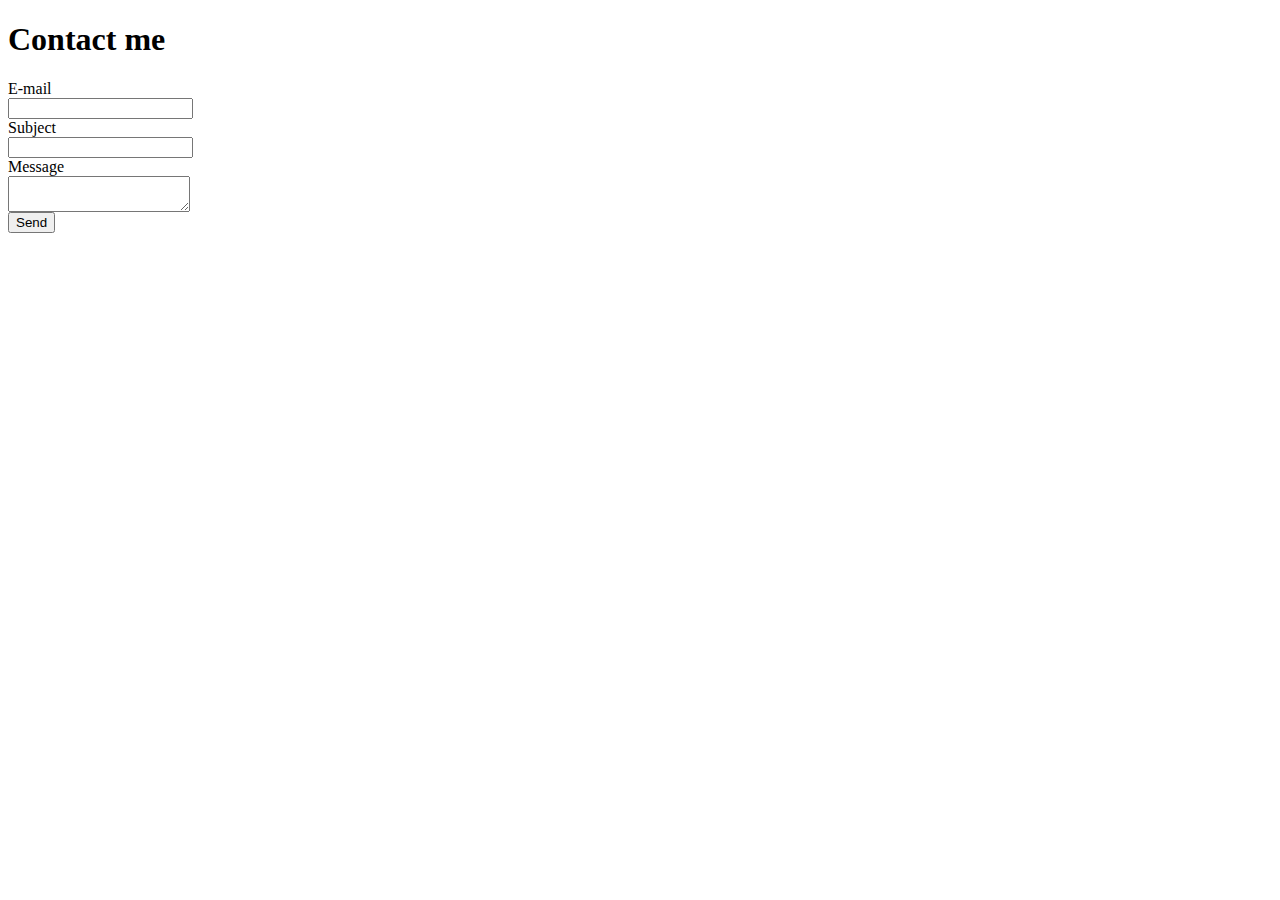
==== Kontakt/kontakt.html @ bcd98d37 "adding a functioning form to the website" ====
<!DOCTYPE html>
<html lang="de-Ch">

<head>
    <meta charset="UTF-8">
    <meta http-equiv="X-UA-Compatible" content="IE=edge">
    <meta name="viewport" content="width=device-width, initial-scale=1.0">
    <title>Document</title>
    <link rel="stylesheet" href="kontakt.css">
    <script src="https://cdn.jsdelivr.net/npm/jquery@3.2.1/dist/jquery.min.js"></script>

</head>

<body>
    <h1>Contact me</h1>
    <form target="_blank" action="https://formsubmit.co/vass.polsterreinigung@gmail.com" method="POST">
        <label>
            E-mail
            <input type="email" class="email" name="email" />
        </label>
        <label>
            Subject
            <input type="text" class="subject" name="subject" />
        </label>
        <label>
            Message
            <textarea class="message" name="message">
            </textarea>
        </label>
        <div class="status">

        </div>
        <button type="submit" class="submit">Send</button>
    </form>
    <script src="kontakt.js"></script>
</body>

</html>
---- Kontakt/kontakt.css ----
label, input, textarea{
    display: block;
}
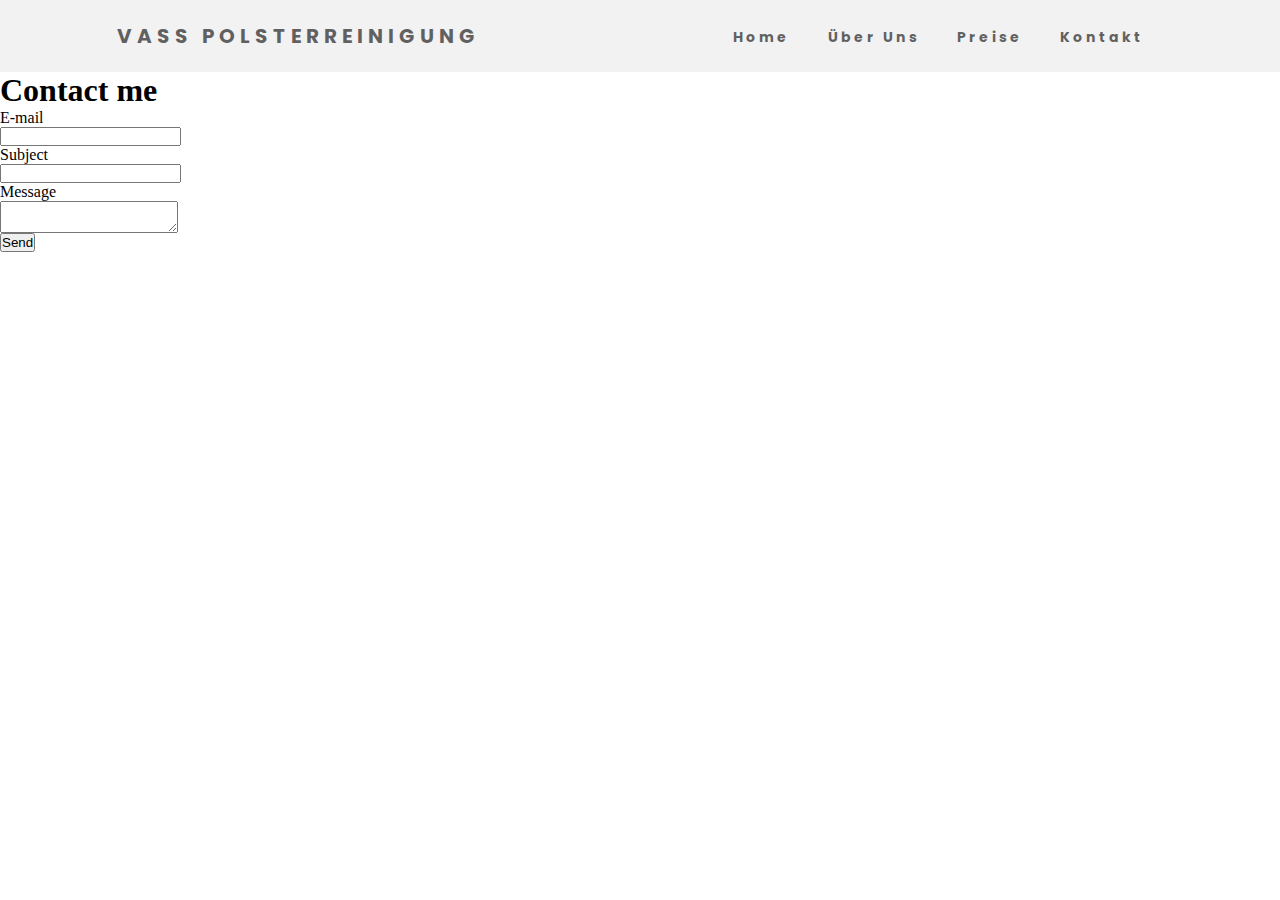
==== commit 4800776b: "styled home page and kontakt" ====
--- a/Kontakt/kontakt.html
+++ b/Kontakt/kontakt.html
@@ -5,34 +5,74 @@
     <meta charset="UTF-8">
     <meta http-equiv="X-UA-Compatible" content="IE=edge">
     <meta name="viewport" content="width=device-width, initial-scale=1.0">
-    <title>Document</title>
+    <title>Vass Polsterreinigung</title>
     <link rel="stylesheet" href="kontakt.css">
+    <link rel="stylesheet" href="../nav-style.css">
     <script src="https://cdn.jsdelivr.net/npm/jquery@3.2.1/dist/jquery.min.js"></script>
-
+    <link href="https://fonts.googleapis.com/css2?family=Poppins:wght@200&display=swap" rel="stylesheet">
 </head>
 
 <body>
-    <h1>Contact me</h1>
-    <form target="_blank" action="https://formsubmit.co/vass.polsterreinigung@gmail.com" method="POST">
-        <label>
-            E-mail
-            <input type="email" class="email" name="email" />
-        </label>
-        <label>
-            Subject
-            <input type="text" class="subject" name="subject" />
-        </label>
-        <label>
-            Message
-            <textarea class="message" name="message">
-            </textarea>
-        </label>
-        <div class="status">
+    <nav>
+        <div class="logo">
+            <h4>Vass Polsterreinigung</h4>
+        </div>
+        <ul class="nav-links">
+            <li>
+                <a href="/index.html">Home</a>
+            </li>
+            <li>
+                <a href="./Uber_uns/uberuns.html">Über Uns</a>
+            </li>
+            <li>
+                <a href="./Preise/preise.html">Preise</a>
+            </li>
+            <li>
+                <a href="./Kontakt/kontakt.html">Kontakt</a>
+            </li>
+        </ul>
+        <div class="burger">
+            <div class="line1"></div>
+            <div class="line2"></div>
+            <div class="line3"></div>
 
         </div>
-        <button type="submit" class="submit">Send</button>
-    </form>
+    </nav>
+
+    <main>
+        <section class="glass">
+            <div class="contactform">
+                <h1>Contact me</h1>
+                <form target="_blank" action="https://formsubmit.co/vass.polsterreinigung@gmail.com" method="POST">
+                    <label>
+                        E-mail
+                        <input type="email" class="email" name="email" />
+                    </label>
+                    <label>
+                        Subject
+                        <input type="text" class="subject" name="subject" />
+                    </label>
+                    <label>
+                        Message
+                        <textarea class="message" name="message"></textarea>
+                    </label>
+                    <div class="status">
+
+                    </div>
+                    <button type="submit" class="submit">Send</button>
+                </form>
+            </div>
+        </section>
+    </main>
+    <div class="circle1"></div>
+    <div class="circle2"></div>
+    <div class="circle3"></div>
+    <div class="circle4"></div>
+    <div class="circle5"></div>
+    <div class="circle6"></div>
     <script src="kontakt.js"></script>
+    <script type="module" src="other.js"></script>
+
 </body>
 
 </html>--- a/nav-style.css
+++ b/nav-style.css
@@ -0,0 +1,119 @@
+* {
+    margin: 0px;
+    padding: 0px;
+    box-sizing: border-box;
+}
+
+nav {
+    display: flex;
+    justify-content: space-around;
+    align-items: center;
+    min-height: 8vh;
+    background-color: #f2f2f2;
+    font-family: 'Poppins', sans-serif;
+}
+
+.logo{
+    /* color:#f5eec2; */
+    text-transform: uppercase;
+    letter-spacing: 5px;
+    font-size: 20px;
+    opacity:0.6;
+}
+
+.nav-links{
+    display: flex;
+    justify-content: space-around;
+    width: 35%;
+}
+
+.nav-links a{
+    /* color:#f5eec2; */
+    letter-spacing: 3px;
+    font-weight: bold;
+    font-size: 14px;
+    text-decoration: none;
+    color:black;
+    opacity:0.6;
+}
+
+.nav-links li{
+   list-style: none; 
+}
+
+.burger{
+    display: none;
+}
+
+.burger div{
+width: 25px;
+height: 3px;
+background-color:black;
+opacity: 0.6;
+margin: 5px;
+transition: all 0.3s ease;
+}
+
+@media screen and (max-width:1024px) {
+    .nav-links{
+        width: 60%;
+    }
+    
+}
+
+@media screen and (max-width:768px) {
+    body{
+        overflow-x: hidden;
+    }
+    .nav-links {
+        position: absolute;
+        right:0px;
+        height: 92vh;
+        top:8vh;
+        background-color: #f2f2f2;
+        display: flex;
+        flex-direction: column;
+        align-items: center;
+        width: 50%;
+        transform: translateX(100%);
+        transition: transform 0.5s ease-in;
+        z-index: 100000;
+    }
+    .nav-links li{
+        opacity: 0;
+        z-index: 100000;
+    }
+    .burger{
+        display: block;
+        cursor: pointer;
+        z-index: 100000;
+    }
+}
+
+.nav-active{
+    transform: translateX(0%);
+    z-index: 100000;
+}
+
+@keyframes navLinkFade{
+    from{
+        opacity: 0;
+        transform: translateX(50px);
+    }
+    to{
+        opacity: 1;
+        transform: translateX(0px);
+    }
+}
+
+.toggle .line1{
+    transform: rotate(-45deg) translate(-5px,6px);
+}
+
+.toggle .line2{
+    opacity: 0;
+}
+
+.toggle .line3{
+    transform: rotate(45deg) translate(-5px,-6px);
+}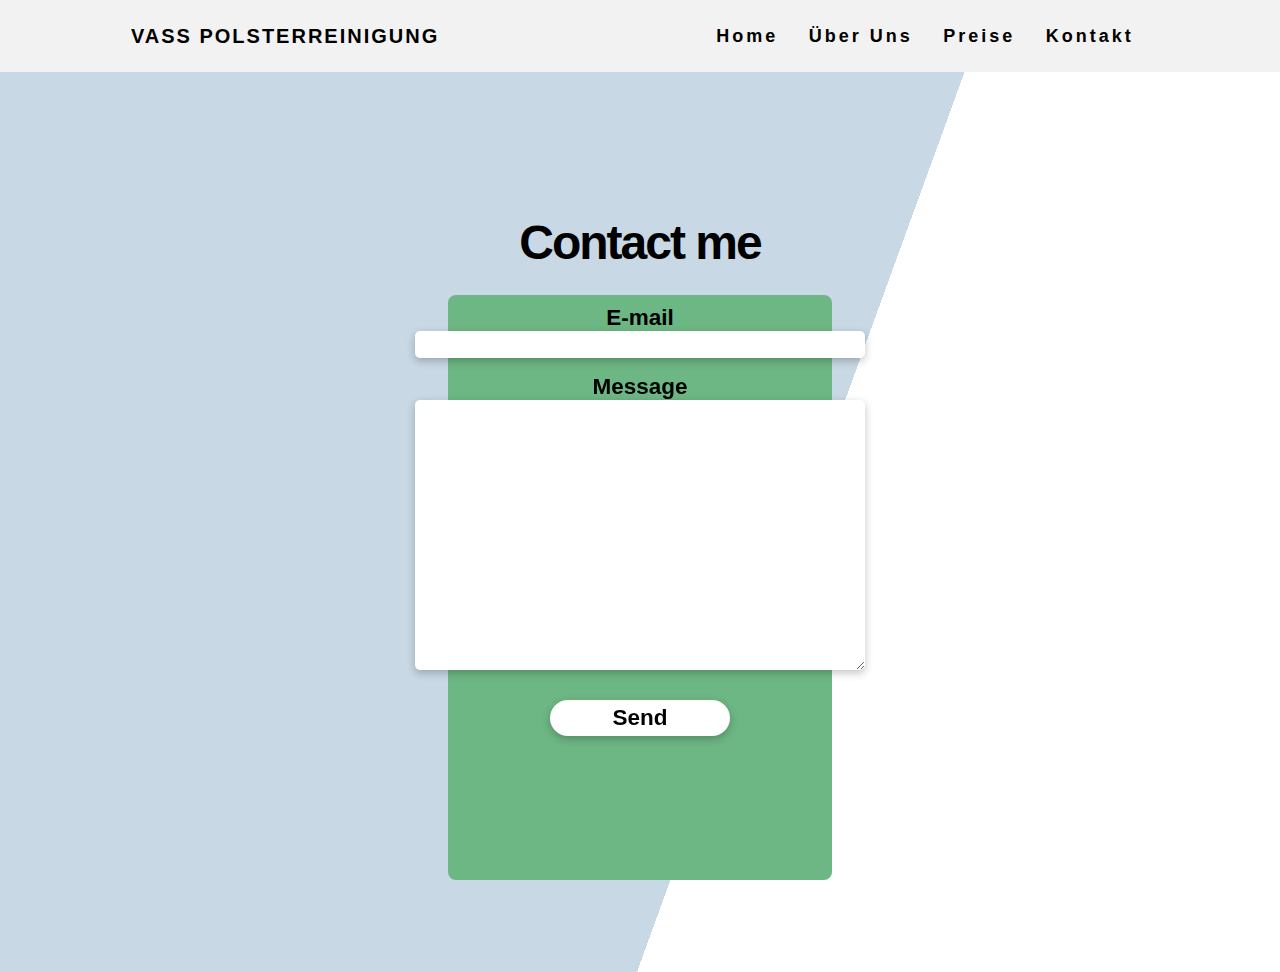
==== commit 00880f60: "styling the pages with blue&white" ====
--- a/Kontakt/kontakt.html
+++ b/Kontakt/kontakt.html
@@ -5,9 +5,11 @@
     <meta charset="UTF-8">
     <meta http-equiv="X-UA-Compatible" content="IE=edge">
     <meta name="viewport" content="width=device-width, initial-scale=1.0">
-    <title>Vass Polsterreinigung</title>
-    <link rel="stylesheet" href="kontakt.css">
+    <title>Kontakt</title>
+    <link rel="stylesheet" href="kontak_style.css">
+    <!-- <link rel="stylesheet" href="kontakt.css"> -->
     <link rel="stylesheet" href="../nav-style.css">
+    <!-- <link rel="stylesheet" href="../style.css"> -->
     <script src="https://cdn.jsdelivr.net/npm/jquery@3.2.1/dist/jquery.min.js"></script>
     <link href="https://fonts.googleapis.com/css2?family=Poppins:wght@200&display=swap" rel="stylesheet">
 </head>
@@ -22,10 +24,10 @@
                 <a href="/index.html">Home</a>
             </li>
             <li>
-                <a href="./Uber_uns/uberuns.html">Über Uns</a>
+                <a href="/Uber_uns/uberuns.html">Über Uns</a>
             </li>
             <li>
-                <a href="./Preise/preise.html">Preise</a>
+                <a href="/Preise/preise.html">Preise</a>
             </li>
             <li>
                 <a href="./Kontakt/kontakt.html">Kontakt</a>
@@ -40,36 +42,33 @@
     </nav>
 
     <main>
-        <section class="glass">
-            <div class="contactform">
-                <h1>Contact me</h1>
-                <form target="_blank" action="https://formsubmit.co/vass.polsterreinigung@gmail.com" method="POST">
-                    <label>
-                        E-mail
-                        <input type="email" class="email" name="email" />
-                    </label>
-                    <label>
-                        Subject
-                        <input type="text" class="subject" name="subject" />
-                    </label>
-                    <label>
-                        Message
-                        <textarea class="message" name="message"></textarea>
-                    </label>
-                    <div class="status">
+        <h1>Contact me</h1>
+        <div class="glass">
 
-                    </div>
-                    <button type="submit" class="submit">Send</button>
-                </form>
-            </div>
-        </section>
+            <form target="_blank" action="https://formsubmit.co/vass.polsterreinigung@gmail.com" method="POST">
+                <label>
+                    E-mail
+                    <input type="email" class="email" name="email" />
+                </label>
+                <!-- <label>
+                    Subject
+                    <input type="text" class="subject" name="subject" />
+                </label> -->
+                <label>
+                    Message
+                    <textarea class="message" name="message"></textarea>
+                </label>
+                <div class="status">
+
+                </div>
+                <button type="submit" class="submit">Send</button>
+            </form>
+        </div>
+
+
+
     </main>
-    <div class="circle1"></div>
-    <div class="circle2"></div>
-    <div class="circle3"></div>
-    <div class="circle4"></div>
-    <div class="circle5"></div>
-    <div class="circle6"></div>
+
     <script src="kontakt.js"></script>
     <script type="module" src="other.js"></script>
 
--- a/Kontakt/kontak_style.css
+++ b/Kontakt/kontak_style.css
@@ -0,0 +1,148 @@
+* {
+    margin: 0;
+    padding: 0;
+    box-sizing: border-box;
+}
+
+main{
+  background: linear-gradient(110deg, #c8d8e4 60%, #ffffff 60%);
+  min-height: 100vh;
+    /* background: linear-gradient(to right top, #2b6777, #c8d8e4); */
+    /* background: #c8d8e4; */
+    display: flex;
+    flex-direction: column;
+    align-items: center;
+    justify-content: center;
+    font-family: -apple-system, BlinkMacSystemFont, 'Open Sans', sans-serif;
+   
+}
+
+ .glass {
+  background: rgba(109,	183,	132);
+  min-height: 65vh;
+  width: 30%;
+  padding-top: 10px;
+  /* background: linear-gradient(
+    to right bottom,
+    rgba(255, 255, 255, 0.7),
+    rgba(255, 255, 255, 0.3)
+  ); */
+  /* opacity: 0.7; */
+  border-radius: 0.5rem;
+  z-index: 88;
+  backdrop-filter: blur(2rem);
+  /* display: flex; */
+} 
+
+/* .square{
+  width: 60px;
+  background: linear-gradient(110deg, #fdcd3b 60%, #ffed4b 60%);
+} */
+
+h1{
+  /* font-weight: 600; */
+  font-size: 3rem;
+  font-weight: bold;
+  /* opacity:0.6; */
+  margin-bottom: 2%;
+  margin-top: 4%;
+  display: flex;
+    justify-content: center;
+    align-items: center;
+    color: black;
+    /* margin: 0 auto; */
+    font-weight: 800;
+    letter-spacing: -2px;
+}
+
+label, .submit, .status {
+  font-weight: 600;
+  font-size: 2.5vh;
+  color: black;
+  /* font-size: 3rem; */
+  /* opacity:0.6; */
+}
+
+.submit{color:black}
+
+input, textarea, .submit {
+  /* background: linear-gradient(to right bottom, rgba(255,255,255,0.7), rgba(255,255,255,0.3)); */
+  background: white;
+  border: none;
+  /* width: 50vh; */
+  width: 50vh;
+  height: 3vh;
+  border-radius: 5px;
+  margin-bottom: 4%;
+}
+
+textarea {
+  height: 30vh;
+}
+
+.submit {
+  display: flex;
+  justify-content: center;
+  align-items: center;
+  margin: 0 auto;
+  width: 20vh;
+  height: 4vh;
+  background:white ;
+  /* background:rgba(#c8d8e4) ; */
+  margin-bottom:4%;
+  margin-top:4%;
+  border-radius: 20px;
+  box-shadow: rgba(0, 0, 0, 0.24) 0px 3px 8px;
+}
+
+input, textarea{
+  box-shadow: rgba(0, 0, 0, 0.24) 0px 3px 8px;
+}
+
+.status{
+  margin: 0 auto;
+}
+
+.contactform {
+  display: flex;
+  flex-direction: column;
+  justify-content: center;
+  align-items: center;   
+}
+
+
+label, input, textarea{
+  display: flex;
+  flex-direction: column;
+  justify-content: space-around;
+  align-items: center;
+}
+
+@media screen and (max-width:1024px) {
+  label, input, textarea{
+      width: 30vh;
+  }
+  h1{
+    font-size: 3vh;
+  }
+  .glass{
+      padding: 20px;
+  }
+  
+}
+
+@media screen and (max-width:768px) {
+  .circle1, .circle2, .circle3, .circle4, .circle5, .circle6{
+      visibility: hidden;
+  }
+  label, input, textarea{
+      width: 20vh;
+  }
+  h1{
+    font-size: 3vh;
+  }
+  .glass{
+      padding: 20px;
+  }
+
+}--- a/Kontakt/kontakt.css
+++ b/Kontakt/kontakt.css
@@ -1,3 +1,213 @@
+* {
+    margin: 0;
+    padding: 0;
+    box-sizing: border-box;
+}
+
+main {
+    /* font-family: "Poppins", sans-serif; */
+    min-height: 100vh;
+    /* background: linear-gradient(to right top, #2b6777, #c8d8e4); */
+    display: flex;
+    align-items: center;
+    justify-content: center;
+    font-family: "Poppins", sans-serif;
+}
+  
+
+.glass {
+    background: white;
+    min-height: 65vh;
+    width: 55%;
+    background: linear-gradient(
+      to right bottom,
+      rgba(255, 255, 255, 0.7),
+      rgba(255, 255, 255, 0.3)
+    );
+    border-radius: 2rem;
+    z-index: 88;
+    backdrop-filter: blur(2rem);
+    /* display: flex; */
+}
+
+.circle1, .circle2, .circle3, .circle4, .circle5, .circle6{
+    background: white;
+    /* background: linear-gradient(to right bottom, rgba(255, 255, 255, 0.7), rgba(255, 255, 255, 0.2)); */
+    background: radial-gradient(circle at 50% 55%, rgba(240,245,255,0.9), rgba(240,245,255,0.9)40%, rgba(225,238,255,0.8)60%, rgba(43,130,255,0.4));
+    height: 15rem;
+    width: 15rem;
+    position: absolute;
+    border-radius: 50%;
+    opacity:0.6;
+}
+
+.circle1, .circle2, .circle3, .circle4, .circle6,.circle5:before{
+  content: "";
+  display: inline-block;
+  
+}
+
+.circle1, .circle2, .circle3, .circle4, .circle6, .circle5:after{
+    content:"";
+    position: absolute;
+    filter: blur(1px);
+    z-index: 5;
+    filter: rotateZ(-30);
+    transform: rotateZ(-30deg);
+    display: block;
+    background: radial-gradient(circle at 50% 80%, rgba(255,255,255,0), rgba(255,255,255,0)74%, white 80%, rgba(255,255,255,0)100%);
+}
+
+
+.circle1{
+    top: 10%;
+    right:18%;
+    /* box-shadow: rgba(0, 0, 0, 0.16) 0px 10px 36px 0px, rgba(0, 0, 0, 0.06) 0px 0px 0px 1px; */
+    z-index: 3;
+    box-shadow: rgba(0, 0, 0, 0.24) 0px 3px 8px;
+}
+
+.circle2{
+    bottom: 2%;
+    left:15%;
+    box-shadow: rgba(0, 0, 0, 0.16) 0px 10px 36px 0px, rgba(0, 0, 0, 0.06) 0px 0px 0px 1px;
+    opacity: 0.7;
+}
+
+.circle3{
+    bottom: 14%;
+    left:10%;
+    height: 10rem;
+    width: 10rem;
+    box-shadow: rgba(0, 0, 0, 0.24) 0px 3px 8px;
+}
+
+.circle4{
+    bottom: 25%;
+    left:16%;
+    height: 5rem;
+    width: 5rem;
+    opacity: 0.8;
+    /* box-shadow: rgba(99, 99, 99, 0.2) 0px 2px 8px 0px; */
+    box-shadow: rgba(0, 0, 0, 0.24) 0px 3px 8px;
+}
+
+.circle5{
+    top: 5%;
+    right:16%;
+    height: 8rem;
+    width: 8rem;
+    /* box-shadow: rgba(99, 99, 99, 0.2) 0px 2px 8px 0px; */
+    box-shadow: rgba(0, 0, 0, 0.24) 0px 3px 8px;
+    z-index: 2;
+    opacity: 1;
+}
+
+.circle6{ 
+    top: 15%;
+    right:16%;
+    height: 5rem;
+    width: 5rem;
+    opacity: 0.8;
+    /* box-shadow: rgba(99, 99, 99, 0.2) 0px 2px 8px 0px; */
+    box-shadow: rgba(0, 0, 0, 0.24) 0px 3px 8px;
+    /* opacity: 1; */
+    z-index: 4;
+}
+
+h1{
+    /* font-weight: 600; */
+    font-size: 3rem;
+    font-weight: bold;
+    opacity:0.6;
+    margin-bottom: 3%;
+    margin-top: 4%;
+}
+
+label, .submit, .status {
+    font-weight: 600;
+    font-size: 2vh;
+    /* font-size: 3rem; */
+    opacity:0.6;
+}
+
+input, textarea, .submit {
+    /* background: linear-gradient(to right bottom, rgba(255,255,255,0.7), rgba(255,255,255,0.3)); */
+    background: white;
+    border: none;
+    /* width: 50vh; */
+    width: 50vh;
+    height: 3vh;
+    border-radius: 5px;
+    margin-bottom: 4%;
+}
+
+textarea {
+    height: 30vh;
+}
+
+.submit {
+    display: flex;
+    justify-content: center;
+    align-items: center;
+    margin: 0 auto;
+    width: 20vh;
+    height: 4vh;
+    background:rgba(#c8d8e4) ;
+    margin-bottom:4%;
+    margin-top:4%;
+    border-radius: 20px;
+    box-shadow: rgba(0, 0, 0, 0.24) 0px 3px 8px;
+}
+
+input, textarea{
+    box-shadow: rgba(0, 0, 0, 0.24) 0px 3px 8px;
+}
+
+.status{
+    margin: 0 auto;
+}
+
+.contactform {
+    display: flex;
+    flex-direction: column;
+    justify-content: center;
+    align-items: center;   
+}
+
+
 label, input, textarea{
-    display: block;
+    display: flex;
+    flex-direction: column;
+    justify-content: space-around;
+    align-items: center;
+}
+
+@media screen and (max-width:1024px) {
+    label, input, textarea{
+        width: 30vh;
+    }
+    h1{
+      font-size: 3vh;
+    }
+    .glass{
+        padding: 20px;
+    }
+    
+}
+
+@media screen and (max-width:768px) {
+    .circle1, .circle2, .circle3, .circle4, .circle5, .circle6{
+        visibility: hidden;
+    }
+    label, input, textarea{
+        width: 20vh;
+    }
+    h1{
+      font-size: 3vh;
+    }
+    .glass{
+        padding: 20px;
+    }
+
 }--- a/nav-style.css
+++ b/nav-style.css
@@ -10,15 +10,19 @@
     align-items: center;
     min-height: 8vh;
     background-color: #f2f2f2;
-    font-family: 'Poppins', sans-serif;
+    /* font-family: 'Poppins', sans-serif; */
+    font-family: -apple-system, BlinkMacSystemFont, 'Open Sans', sans-serif;
+    /* font-size: 2em;
+    font-weight: 800;
+    letter-spacing: -2px; */
 }
 
 .logo{
     /* color:#f5eec2; */
     text-transform: uppercase;
-    letter-spacing: 5px;
+    letter-spacing: 2px;
     font-size: 20px;
-    opacity:0.6;
+    /* opacity:0.6; */
 }
 
 .nav-links{
@@ -31,10 +35,10 @@
     /* color:#f5eec2; */
     letter-spacing: 3px;
     font-weight: bold;
-    font-size: 14px;
+    font-size: 18px;
     text-decoration: none;
     color:black;
-    opacity:0.6;
+    /* opacity:0.6; */
 }
 
 .nav-links li{
--- a/style.css
+++ b/style.css
@@ -0,0 +1,49 @@
+* {
+    margin: 0;
+    padding: 0;
+    box-sizing: border-box;
+}
+
+ main{
+  background: linear-gradient(110deg, #c8d8e4 60%, #ffffff 60%);
+  min-height: 100vh;
+  font-family: -apple-system, BlinkMacSystemFont, 'Open Sans', sans-serif;
+    font-size: 2em;
+    font-weight: 800;
+    letter-spacing: -2px;
+ }
+
+  .description-frontpage{
+      background: #6db784;
+      max-width: max-content;
+      color: white;
+      padding:5px;
+      font-size:20px;
+     letter-spacing: normal;
+     margin: 20px 100px;
+  }
+
+  .title-frontpage, .subtitle-frontpage{
+    margin:100px;
+  }
+  
+  .cleaning{
+      width: 500px;
+      padding-top:100px;
+      padding-bottom: 100px;
+      
+  }
+  .container{
+    padding: 0.5em 1em;
+      display: flex;
+  }
+
+ 
+
+  @media screen and (max-width:1024px) {
+    .container{
+        flex-wrap: wrap;
+    
+     }
+    
+  }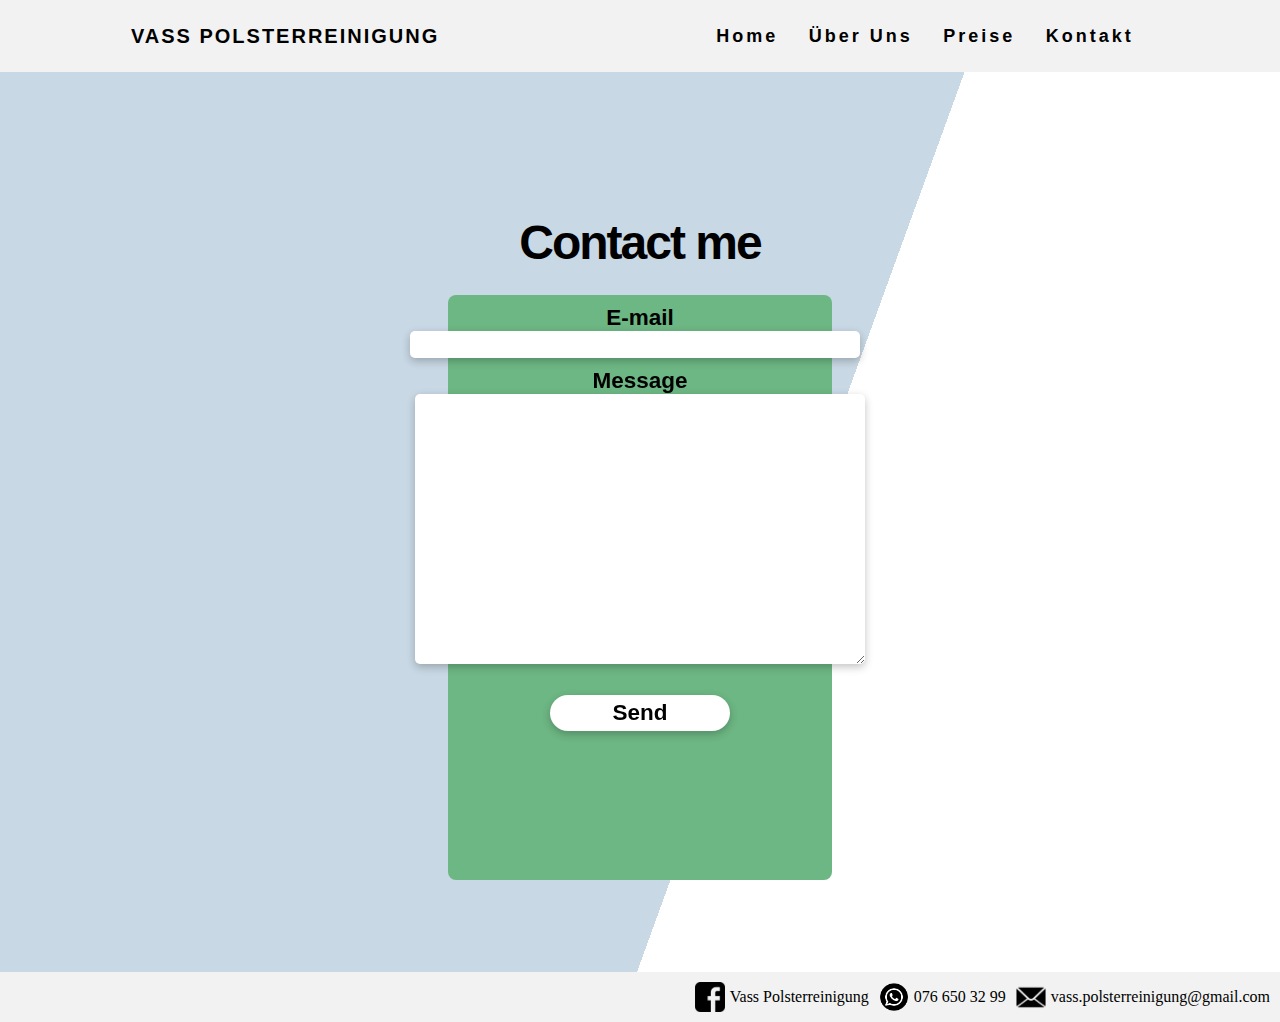
==== commit 3ba5f7ec: "further stylingthe pages" ====
--- a/Kontakt/kontakt.html
+++ b/Kontakt/kontakt.html
@@ -9,6 +9,7 @@
     <link rel="stylesheet" href="kontak_style.css">
     <!-- <link rel="stylesheet" href="kontakt.css"> -->
     <link rel="stylesheet" href="../nav-style.css">
+    <link rel="stylesheet" href="../footer_style.css">
     <!-- <link rel="stylesheet" href="../style.css"> -->
     <script src="https://cdn.jsdelivr.net/npm/jquery@3.2.1/dist/jquery.min.js"></script>
     <link href="https://fonts.googleapis.com/css2?family=Poppins:wght@200&display=swap" rel="stylesheet">
@@ -69,6 +70,24 @@
 
     </main>
 
+    <footer>
+        <div class="facebook">
+            <img src="../img/facebook.png">
+            <p>Vass Polsterreinigung</p>
+        </div>
+        <div class="whatsapp">
+            <img src="../img/whatsapp_icon.png">
+            <p>076 650 32 99</p>
+        </div>
+        <div class="email">
+            <img src="../img/email_icon.png">
+            <p>vass.polsterreinigung@gmail.com</p>
+        </div>
+
+
+
+    </footer>
+
     <script src="kontakt.js"></script>
     <script type="module" src="other.js"></script>
 
--- a/nav-style.css
+++ b/nav-style.css
@@ -10,6 +10,7 @@
     align-items: center;
     min-height: 8vh;
     background-color: #f2f2f2;
+    /* padding-right: 10px; */
     /* font-family: 'Poppins', sans-serif; */
     font-family: -apple-system, BlinkMacSystemFont, 'Open Sans', sans-serif;
     /* font-size: 2em;
@@ -23,6 +24,14 @@
     letter-spacing: 2px;
     font-size: 20px;
     /* opacity:0.6; */
+    display:flex;
+    flex-direction: row;
+    align-items: center;
+  
+}
+
+.logo > img {
+    width: 50px;
 }
 
 .nav-links{
@@ -69,6 +78,9 @@
     body{
         overflow-x: hidden;
     }
+    /* .logo{
+        margin-right: 10px;
+    } */
     .nav-links {
         position: absolute;
         right:0px;
--- a/footer_style.css
+++ b/footer_style.css
@@ -0,0 +1,68 @@
+
+
+footer{
+    background-color: #f2f2f2;
+    display: flex;
+    justify-content: flex-end;
+    align-items: center;
+    /* height: 6vh; */
+    padding-top: 10px;
+    
+    /* padding-bottom: 10px; */
+    /* position: absolute;
+    bottom: 0;
+    width: 100%; */
+    /* height: 2.5rem;  */
+    /* position:absolute; */
+    /* bottom:0; */
+}
+
+footer > p{
+    margin-left: 10px;
+    padding-right: 20px;
+    
+}
+
+.facebook, .whatsapp, .email{
+    display: flex;
+    justify-content:center;
+    align-items: center;
+    margin-right: 10px;
+    /* margin-top: 10px;*/
+     margin-bottom: 10px; 
+}
+
+ .email > p {
+    margin-left: 5px; 
+}
+.facebook >p{
+    margin-left: 5px;
+}
+
+.whatsapp >p{
+    margin-left: 5px;
+}
+
+img {
+    width:30px;
+}
+
+@media screen and (max-width:1024px) {
+    footer{
+        flex-wrap: wrap;
+        position: fixed;
+    }
+    
+}
+
+  @media screen and (max-width:480px){
+    footer{
+        
+        display: flex;
+        justify-content: center;
+        align-items: center;
+        height: 6vh;
+        flex-wrap: wrap;
+    }
+
+  }--- a/style.css
+++ b/style.css
@@ -1,17 +1,30 @@
-* {
-    margin: 0;
-    padding: 0;
-    box-sizing: border-box;
+*{
+  box-sizing:border-box;
 }
 
+html {
+  scroll-behavior: smooth;
+}
+
+body {
+  margin: 0;
+  background: linear-gradient(110deg, #c8d8e4 60%, #ffffff 60%);
+  /* position: relative; */
+ }
+
  main{
-  background: linear-gradient(110deg, #c8d8e4 60%, #ffffff 60%);
-  min-height: 100vh;
-  font-family: -apple-system, BlinkMacSystemFont, 'Open Sans', sans-serif;
-    font-size: 2em;
+    font-family: -apple-system, BlinkMacSystemFont, 'Open Sans', sans-serif;
+    font-size: 1.9em;
     font-weight: 800;
     letter-spacing: -2px;
+    /* padding-bottom:180px; */
  }
+
+ .container{
+  padding: 0.3em 1em;
+  display: flex;
+  margin-bottom: 36px;
+}
 
   .description-frontpage{
       background: #6db784;
@@ -24,26 +37,104 @@
   }
 
   .title-frontpage, .subtitle-frontpage{
-    margin:100px;
+    margin:80px;
   }
   
   .cleaning{
       width: 500px;
       padding-top:100px;
       padding-bottom: 100px;
+      /* display: flex;
+      justify-content:center;
+      align-items: center; */
+      /* margin: 0; */
+  
       
-  }
-  .container{
-    padding: 0.5em 1em;
-      display: flex;
   }
 
  
 
+ 
+
   @media screen and (max-width:1024px) {
+
+    main{
+    padding-bottom: 10px;
+    }
     .container{
         flex-wrap: wrap;
+     }
+
+     .title-frontpage{
+      font-size: 1.5em;
+      margin-left: 10px;
+      margin-right: 10px;
+      margin-top: 20px;
+      margin-bottom: 0px;
+     }
+     .subtitle-frontpage{
+      font-size: 1em;
+      margin-left: 10px;
+      margin-right: 10px;
+      margin-top: 30px;
+      margin-bottom: 30px;
+     }
+
+     .description-frontpage{
+      padding:5px;
+      font-size:20px;
+      letter-spacing: normal;
+      margin-left: 10px;
+      margin-right: 10px;
+      max-width: max-content;
+  }
+
+  .cleaning{
+    width: 400px;
+    padding-top:50px;
+    padding-bottom: 50px;
+    /* margin-right: 10px */
+    margin: 0 auto;
     
-     }
+  }
     
-  }+  }
+
+  @media screen and (max-width:480px){
+
+    main{
+      padding-bottom: 10px;
+      }
+      .container{
+          flex-wrap: wrap;
+       }
+  
+       .title-frontpage{
+        font-size: 1.5em;
+        margin-left: 10px;
+        margin-right: 10px;
+        margin-top: 20px;
+        margin-bottom: 0px;
+       }
+       .subtitle-frontpage{
+        font-size: 1em;
+        margin-left: 10px;
+        margin-right: 10px;
+        margin-top: 20px;
+       }
+  
+       .description-frontpage{
+        padding:5px;
+        font-size:20px;
+        letter-spacing: normal;
+        margin-left: 10px;
+        margin-right: 10px;
+    }
+
+    .cleaning{
+      width: 35vh;
+      padding-top:50px;
+      padding-bottom: 50px;
+    }
+
+  }
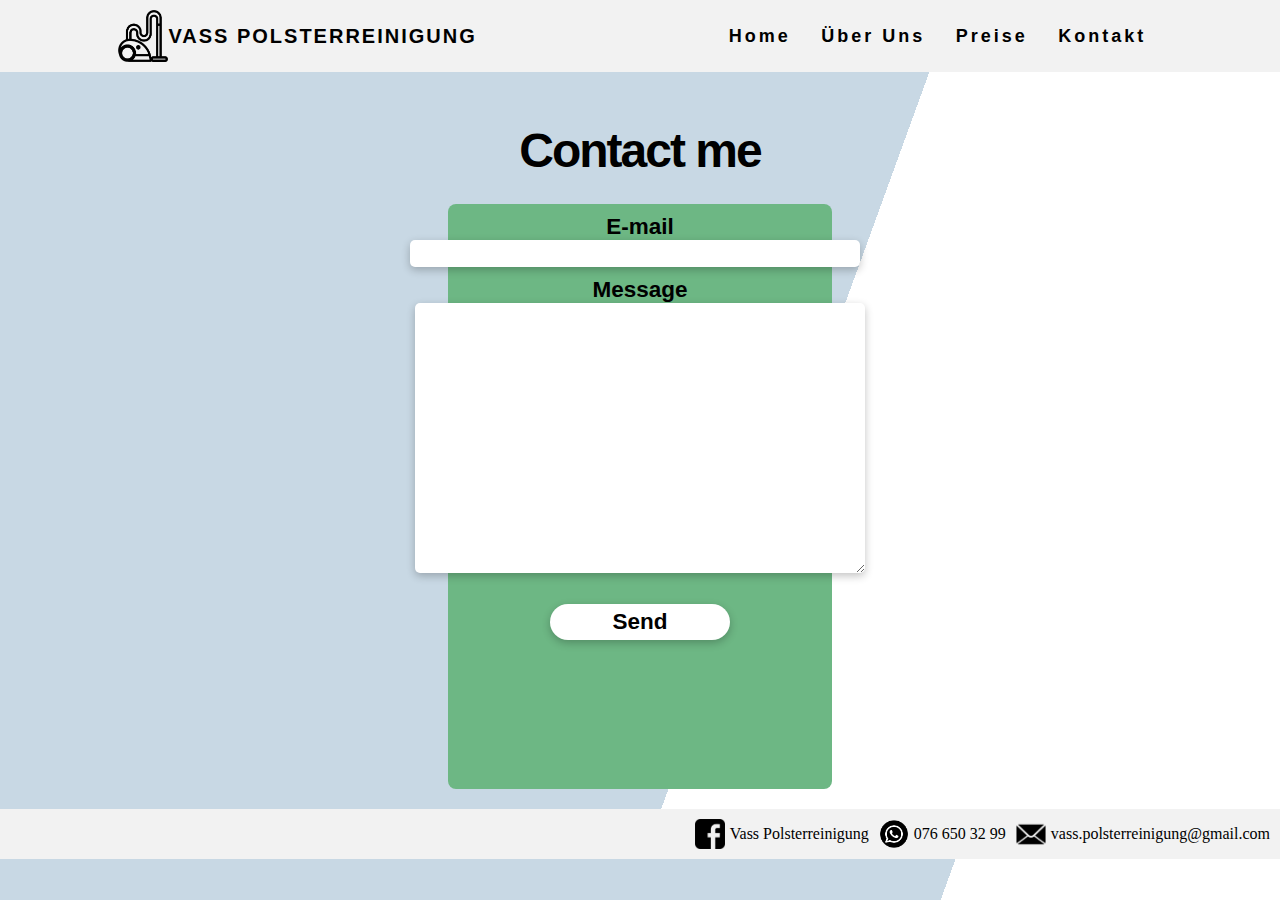
==== commit 5ca92e99: "style the footer and header" ====
--- a/Kontakt/kontakt.html
+++ b/Kontakt/kontakt.html
@@ -18,6 +18,7 @@
 <body>
     <nav>
         <div class="logo">
+            <img src="../img/vacuum_cleaner.png">
             <h4>Vass Polsterreinigung</h4>
         </div>
         <ul class="nav-links">
--- a/Kontakt/kontak_style.css
+++ b/Kontakt/kontak_style.css
@@ -1,14 +1,17 @@
-* {
-    margin: 0;
-    padding: 0;
-    box-sizing: border-box;
+*{
+  box-sizing:border-box;
 }
 
+html {
+  scroll-behavior: smooth;
+}
+
+body {
+  margin: 0;
+  background: linear-gradient(110deg, #c8d8e4 60%, #ffffff 60%);
+ }
+
 main{
-  background: linear-gradient(110deg, #c8d8e4 60%, #ffffff 60%);
-  min-height: 100vh;
-    /* background: linear-gradient(to right top, #2b6777, #c8d8e4); */
-    /* background: #c8d8e4; */
     display: flex;
     flex-direction: column;
     align-items: center;
@@ -22,35 +25,19 @@
   min-height: 65vh;
   width: 30%;
   padding-top: 10px;
-  /* background: linear-gradient(
-    to right bottom,
-    rgba(255, 255, 255, 0.7),
-    rgba(255, 255, 255, 0.3)
-  ); */
-  /* opacity: 0.7; */
   border-radius: 0.5rem;
-  z-index: 88;
-  backdrop-filter: blur(2rem);
-  /* display: flex; */
+  margin-bottom: 20px;
 } 
 
-/* .square{
-  width: 60px;
-  background: linear-gradient(110deg, #fdcd3b 60%, #ffed4b 60%);
-} */
-
 h1{
-  /* font-weight: 600; */
   font-size: 3rem;
   font-weight: bold;
-  /* opacity:0.6; */
   margin-bottom: 2%;
   margin-top: 4%;
   display: flex;
     justify-content: center;
     align-items: center;
     color: black;
-    /* margin: 0 auto; */
     font-weight: 800;
     letter-spacing: -2px;
 }
@@ -59,8 +46,6 @@
   font-weight: 600;
   font-size: 2.5vh;
   color: black;
-  /* font-size: 3rem; */
-  /* opacity:0.6; */
 }
 
 .submit{color:black}
--- a/footer_style.css
+++ b/footer_style.css
@@ -9,9 +9,9 @@
     padding-top: 10px;
     
     /* padding-bottom: 10px; */
-    /* position: absolute;
+    /* position: absolute; */
     bottom: 0;
-    width: 100%; */
+    width: 100%;
     /* height: 2.5rem;  */
     /* position:absolute; */
     /* bottom:0; */
--- a/style.css
+++ b/style.css
@@ -52,6 +52,22 @@
       
   }
 
+  footer{
+    background-color: #f2f2f2;
+    display: flex;
+    justify-content: flex-end;
+    align-items: center;
+    /* height: 6vh; */
+    padding-top: 10px;
+    
+    /* padding-bottom: 10px; */
+    position: absolute;
+    bottom: 0;
+    width: 100%;
+    /* height: 2.5rem;  */
+    /* position:absolute; */
+    /* bottom:0; */
+}
  
 
  
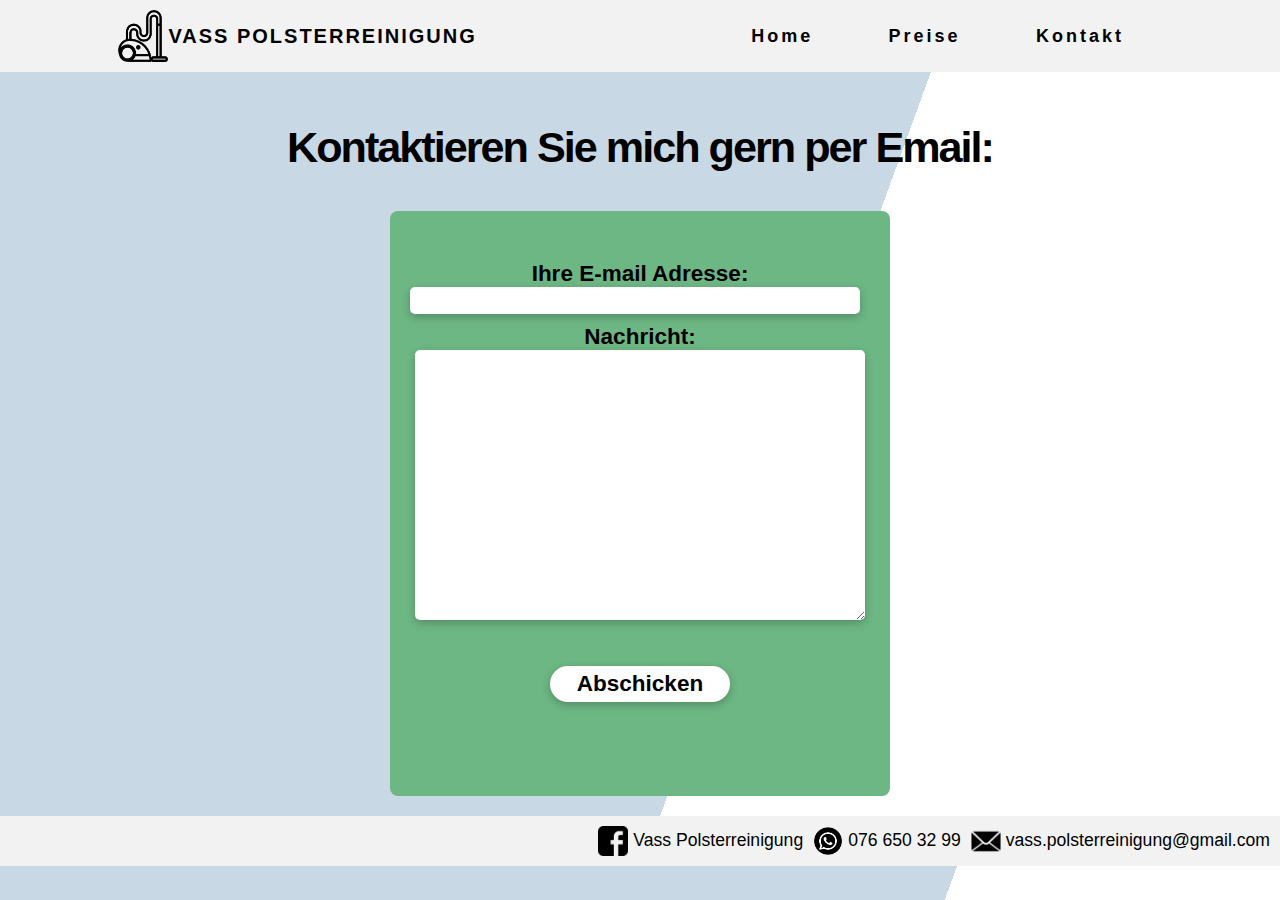
==== commit 6afe85ab: "mobile view changes" ====
--- a/Kontakt/kontakt.html
+++ b/Kontakt/kontakt.html
@@ -18,21 +18,24 @@
 <body>
     <nav>
         <div class="logo">
+
             <img src="../img/vacuum_cleaner.png">
             <h4>Vass Polsterreinigung</h4>
+            <!-- <a href="/index.html"> </a> -->
+
         </div>
         <ul class="nav-links">
             <li>
                 <a href="/index.html">Home</a>
             </li>
-            <li>
+            <!-- <li>
                 <a href="/Uber_uns/uberuns.html">Über Uns</a>
-            </li>
+            </li> -->
             <li>
                 <a href="/Preise/preise.html">Preise</a>
             </li>
             <li>
-                <a href="./Kontakt/kontakt.html">Kontakt</a>
+                <a href="/Kontakt/kontakt.html">Kontakt</a>
             </li>
         </ul>
         <div class="burger">
@@ -44,12 +47,12 @@
     </nav>
 
     <main>
-        <h1>Contact me</h1>
+        <h1>Kontaktieren Sie mich gern per Email:</h1>
         <div class="glass">
 
             <form target="_blank" action="https://formsubmit.co/vass.polsterreinigung@gmail.com" method="POST">
                 <label>
-                    E-mail
+                    Ihre E-mail Adresse:
                     <input type="email" class="email" name="email" />
                 </label>
                 <!-- <label>
@@ -57,13 +60,13 @@
                     <input type="text" class="subject" name="subject" />
                 </label> -->
                 <label>
-                    Message
+                    Nachricht:
                     <textarea class="message" name="message"></textarea>
                 </label>
                 <div class="status">
 
                 </div>
-                <button type="submit" class="submit">Send</button>
+                <button type="submit" class="submit">Abschicken</button>
             </form>
         </div>
 
@@ -74,15 +77,15 @@
     <footer>
         <div class="facebook">
             <img src="../img/facebook.png">
-            <p>Vass Polsterreinigung</p>
+            <a href="https://www.facebook.com/vasspolsterreinigung">Vass Polsterreinigung</a>
         </div>
         <div class="whatsapp">
             <img src="../img/whatsapp_icon.png">
-            <p>076 650 32 99</p>
+            <a href="https://web.whatsapp.com/">076 650 32 99</a>
         </div>
         <div class="email">
             <img src="../img/email_icon.png">
-            <p>vass.polsterreinigung@gmail.com</p>
+            <a href="/Kontakt/kontakt.html">vass.polsterreinigung@gmail.com</a>
         </div>
 
 
--- a/Kontakt/kontak_style.css
+++ b/Kontakt/kontak_style.css
@@ -23,16 +23,18 @@
  .glass {
   background: rgba(109,	183,	132);
   min-height: 65vh;
-  width: 30%;
-  padding-top: 10px;
+  /* width: 30%; */
+  padding-top: 50px;
   border-radius: 0.5rem;
   margin-bottom: 20px;
+  padding-left: 20px;
+  padding-right: 20px;
 } 
 
 h1{
-  font-size: 3rem;
+  font-size: 2.7rem;
   font-weight: bold;
-  margin-bottom: 2%;
+  margin-bottom: 3%;
   margin-top: 4%;
   display: flex;
     justify-content: center;
@@ -48,6 +50,8 @@
   color: black;
 }
 
+
+
 .submit{color:black}
 
 input, textarea, .submit {
@@ -58,7 +62,7 @@
   width: 50vh;
   height: 3vh;
   border-radius: 5px;
-  margin-bottom: 4%;
+  margin-bottom: 6%;
 }
 
 textarea {
@@ -117,17 +121,23 @@
 }
 
 @media screen and (max-width:768px) {
-  .circle1, .circle2, .circle3, .circle4, .circle5, .circle6{
-      visibility: hidden;
-  }
   label, input, textarea{
       width: 20vh;
   }
+
+  label{
+    text-align: center;
+  }
   h1{
+    padding-left: 5%;
+    padding-right: 5%;
+    margin-top: 50px;
     font-size: 3vh;
+    letter-spacing: normal;
+    text-align: center;
   }
-  .glass{
+  /* .glass{
       padding: 20px;
-  }
+  } */
 
 }--- a/footer_style.css
+++ b/footer_style.css
@@ -5,21 +5,39 @@
     display: flex;
     justify-content: flex-end;
     align-items: center;
+    flex-direction: row;
     /* height: 6vh; */
     padding-top: 10px;
-    
-    /* padding-bottom: 10px; */
-    /* position: absolute; */
+    margin-top: auto;
     bottom: 0;
     width: 100%;
-    /* height: 2.5rem;  */
-    /* position:absolute; */
-    /* bottom:0; */
+    flex-wrap: wrap;
+    font-family: -apple-system, BlinkMacSystemFont, 'Open Sans', sans-serif;
+   
 }
 
-footer > p{
-    margin-left: 10px;
-    padding-right: 20px;
+.facebook > a{
+     margin-left: 5px;
+   /* padding-right: 20px; */
+    font-size: 1.1em;
+    text-decoration: none;
+    color: black;
+}
+
+.whatsapp > a{
+     margin-left: 5px;
+   /* padding-right: 20px; */
+    font-size: 1.1em;
+    text-decoration: none;
+    color: black;
+    
+}
+.email > a{
+    margin-left: 5px;
+    /* padding-right: 20px; */
+    font-size: 1.1em;
+    text-decoration: none;
+    color: black;
     
 }
 
@@ -47,9 +65,9 @@
     width:30px;
 }
 
-@media screen and (max-width:1024px) {
+ @media screen and (max-width:1024px) {
     footer{
-        flex-wrap: wrap;
+        /* flex-wrap: wrap; */
         position: fixed;
     }
     
@@ -58,11 +76,10 @@
   @media screen and (max-width:480px){
     footer{
         
-        display: flex;
+        
         justify-content: center;
         align-items: center;
-        height: 6vh;
-        flex-wrap: wrap;
+    
     }
 
-  }+  } 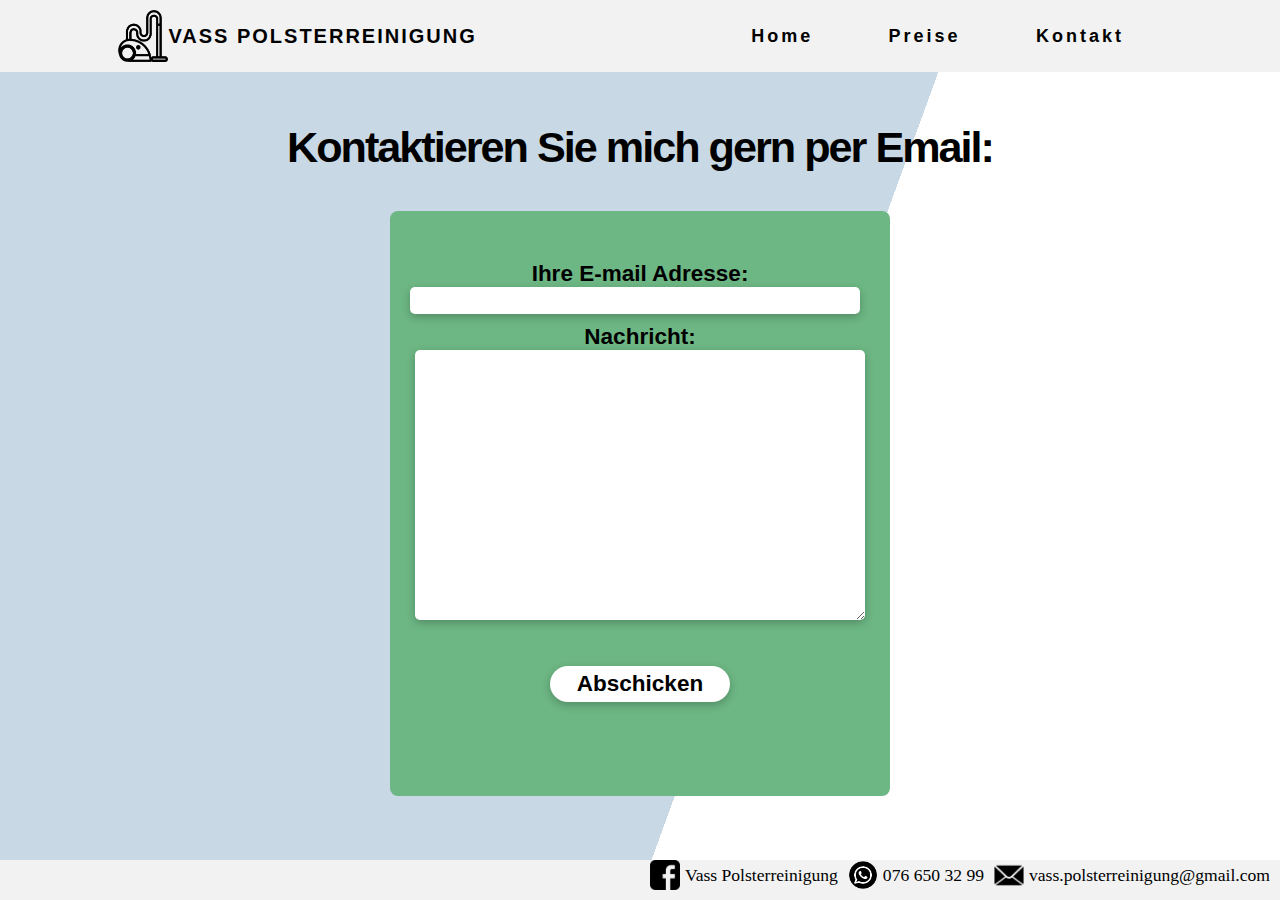
==== commit d70c14f7: "adding meta description and keywords" ====
--- a/Kontakt/kontakt.html
+++ b/Kontakt/kontakt.html
@@ -5,7 +5,7 @@
     <meta charset="UTF-8">
     <meta http-equiv="X-UA-Compatible" content="IE=edge">
     <meta name="viewport" content="width=device-width, initial-scale=1.0">
-    <title>Kontakt</title>
+    <title>Polster- und Matratzenreinigung | Kontakt</title>
     <link rel="stylesheet" href="kontak_style.css">
     <!-- <link rel="stylesheet" href="kontakt.css"> -->
     <link rel="stylesheet" href="../nav-style.css">
--- a/Kontakt/kontak_style.css
+++ b/Kontakt/kontak_style.css
@@ -9,6 +9,7 @@
 body {
   margin: 0;
   background: linear-gradient(110deg, #c8d8e4 60%, #ffffff 60%);
+  height:100vh;
  }
 
 main{
--- a/footer_style.css
+++ b/footer_style.css
@@ -1,20 +1,17 @@
-
-
 footer{
+    position:absolute;
+    bottom:0;
+    width:100%;
+    position: fixed;
+    display: flex;
+    flex-direction: row;
+    justify-content: flex-end; 
+    align-items:center;
+    align-content:center;
+    text-align: center; 
     background-color: #f2f2f2;
-    display: flex;
-    justify-content: flex-end;
-    align-items: center;
-    flex-direction: row;
-    /* height: 6vh; */
-    padding-top: 10px;
-    margin-top: auto;
-    bottom: 0;
-    width: 100%;
-    flex-wrap: wrap;
-    font-family: -apple-system, BlinkMacSystemFont, 'Open Sans', sans-serif;
-   
-}
+    flex-wrap: wrap ;
+  } 
 
 .facebook > a{
      margin-left: 5px;
--- a/style.css
+++ b/style.css
@@ -4,6 +4,7 @@
 
 html {
   scroll-behavior: smooth;
+  height:100%;
 }
 
 body {
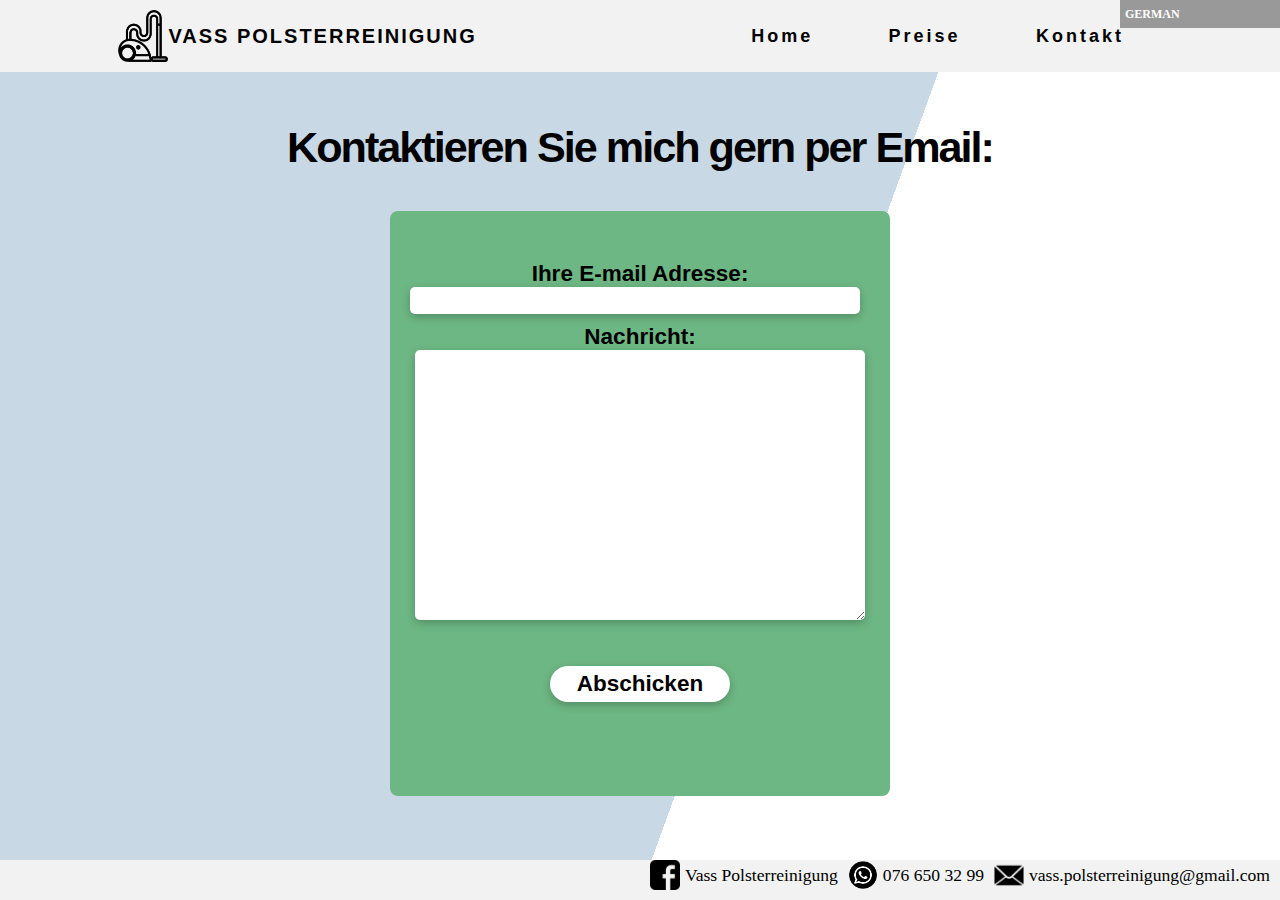
==== commit 02557f15: "adding translation to the pages" ====
--- a/Kontakt/kontakt.html
+++ b/Kontakt/kontakt.html
@@ -92,6 +92,9 @@
 
     </footer>
 
+    <script src="/translation/english_translation.js"></script>
+    <script src="/js/lingumania.min.js"></script>
+
     <script src="kontakt.js"></script>
     <script type="module" src="other.js"></script>
 
